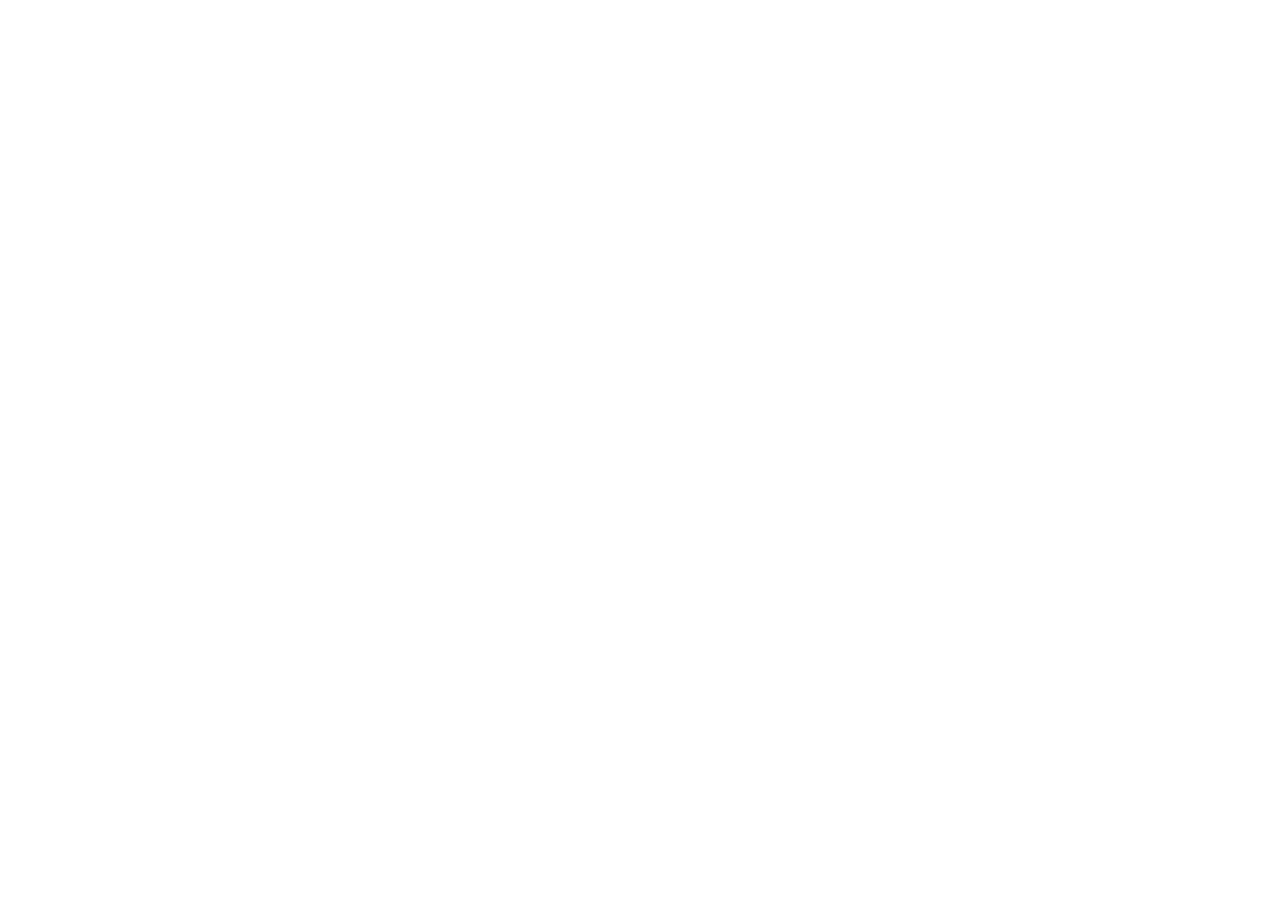
==== html/index.html @ 481c8763 "feat: Se crean archivos adicionales de html y css para a estuctura base" ====
<!DOCTYPE html>
<html lang="en">
<head>
    <meta charset="UTF-8">
    <link rel="stylesheet" href="./styles/styles.css">
    <script src="./js/main.js" type="module"></script>
    <meta name="viewport" content="width=device-width, initial-scale=1.0">
    <title>Taller Api Flims And Series</title>
</head>
<body>
    
</body>
</html>
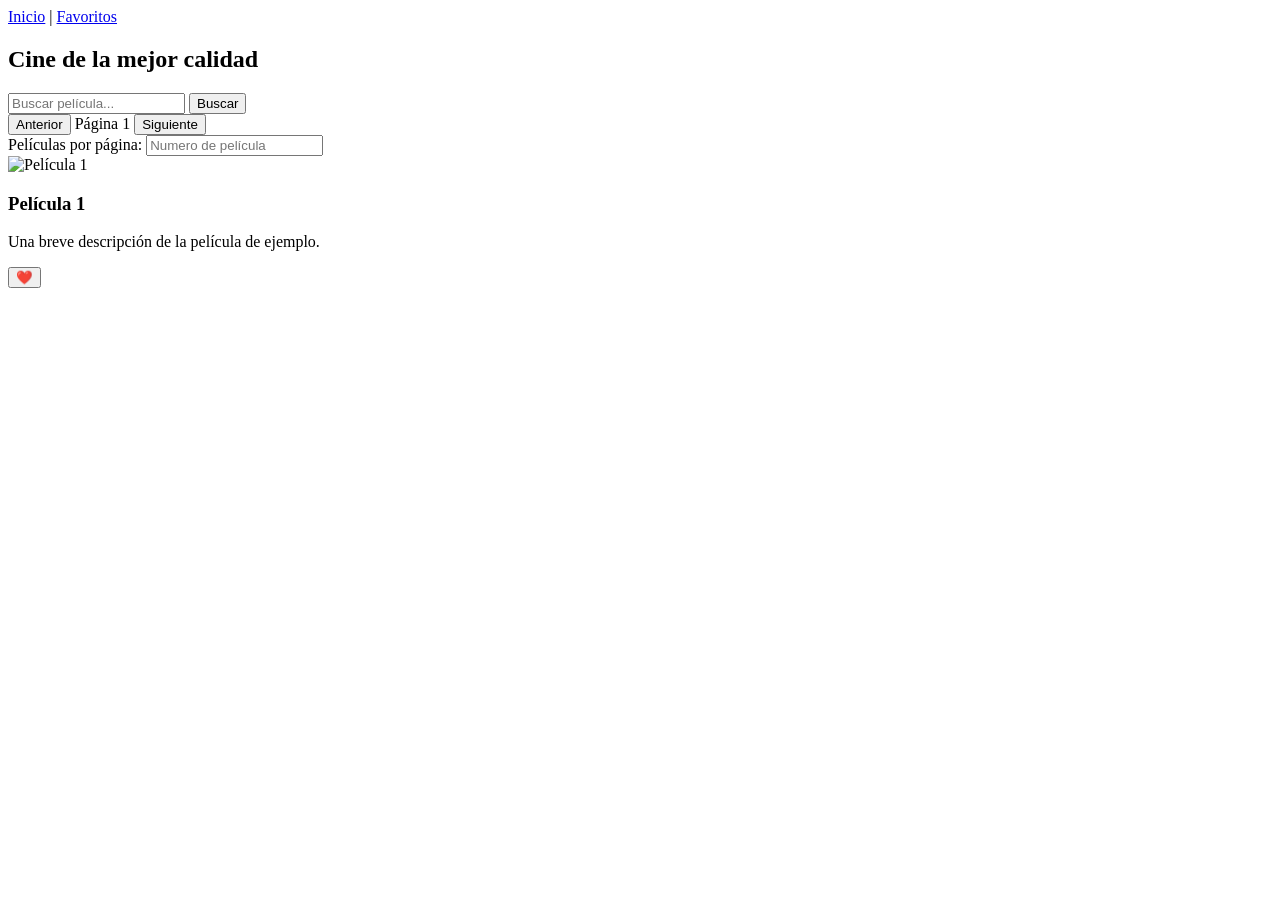
==== commit e03e844a: "feat: create structure for movie list and navigation" ====
--- a/html/index.html
+++ b/html/index.html
@@ -5,9 +5,48 @@
     <link rel="stylesheet" href="./styles/styles.css">
     <script src="./js/main.js" type="module"></script>
     <meta name="viewport" content="width=device-width, initial-scale=1.0">
-    <title>Taller Api Flims And Series</title>
+    <title>Inicio</title>
 </head>
 <body>
-    
+    <header>
+        <nav>
+            <a href="index.html">Inicio</a> |
+            <a href="indexFavoritos.html">Favoritos</a>
+            <h1>Cine de la mejor calidad</h1>
+        </nav>
+    </header>
+    <section>
+        <div>
+            <input type="text" placeholder="Buscar película...">
+            <button>Buscar</button>
+            <div>
+        <div>
+            <button>Anterior</button>
+            
+            <span>Página 1</span>
+            
+            <button>Siguiente</button>
+        </div>
+
+        <div>
+            <label for="items">Películas por página:</label>
+            <input type="text" placeholder="Numero de película">
+        </div>
+        </div>
+        </div>
+    </section>
+    <main>
+
+        <div>
+            <img src="https://via.placeholder.com/150" alt="Película 1">
+            <h3>Película 1</h3>
+            <p>Una breve descripción de la película de ejemplo.</p>
+            <button>❤️</button>
+        </div>
+    </main>
+
+    <footer>
+        
+    </footer>
 </body>
 </html>
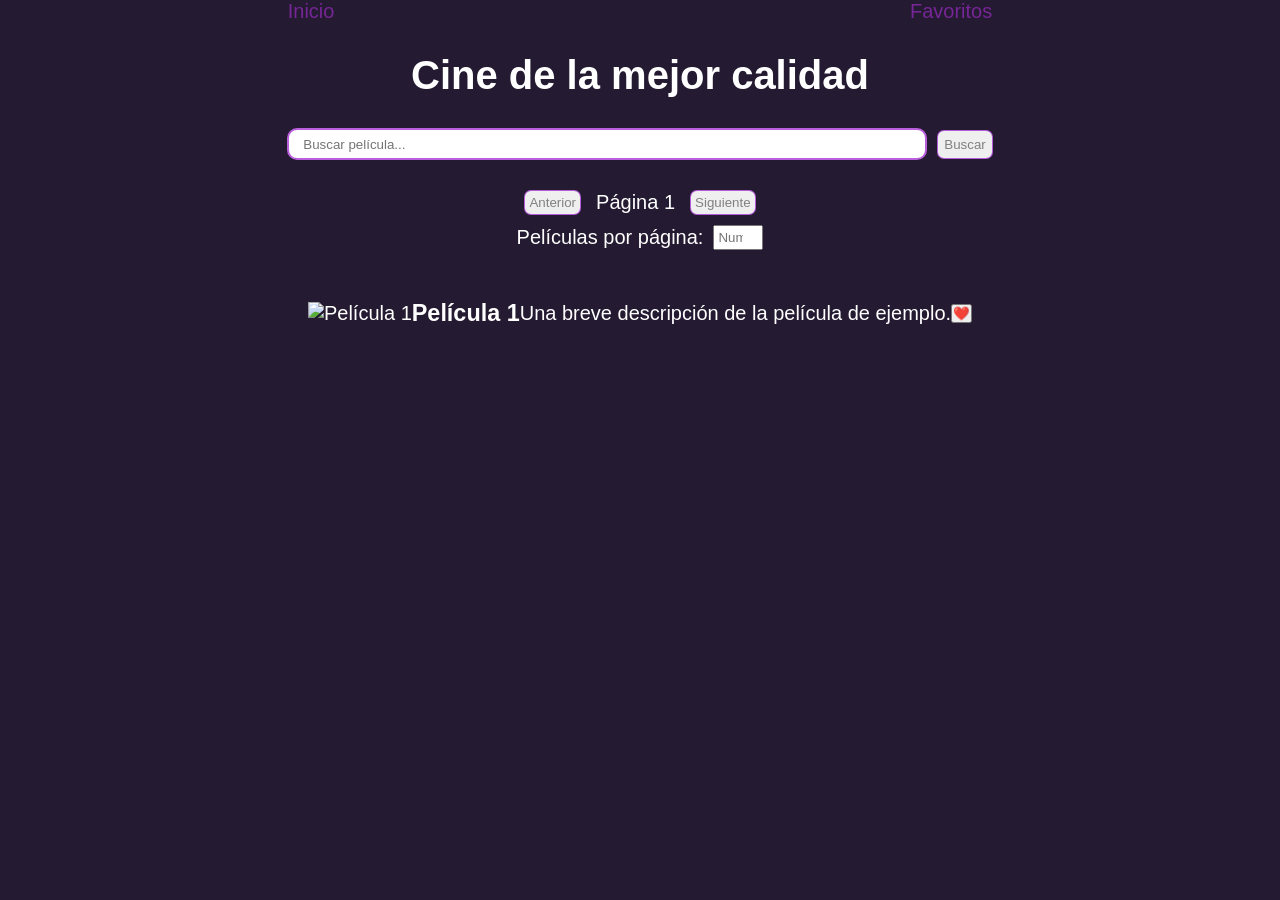
==== commit 0d9c0b5c: "Feat: Se aplican estilos al index html y se corrigen algunas cosas" ====
--- a/html/index.html
+++ b/html/index.html
@@ -1,43 +1,47 @@
 <!DOCTYPE html>
 <html lang="en">
+
 <head>
     <meta charset="UTF-8">
-    <link rel="stylesheet" href="./styles/styles.css">
+    <link rel="stylesheet" href="../styles/styles.css">
     <script src="./js/main.js" type="module"></script>
     <meta name="viewport" content="width=device-width, initial-scale=1.0">
     <title>Inicio</title>
+    <link rel="shortcut icon" href="favicon.ico" type="image/x-icon">
 </head>
+
 <body>
     <header>
-        <nav>
-            <a href="index.html">Inicio</a> |
+        <nav id="navegation" class="nav">
+            <a href="index.html">Inicio</a> 
             <a href="indexFavoritos.html">Favoritos</a>
-            <h1>Cine de la mejor calidad</h1>
         </nav>
+        <h1>Cine de la mejor calidad</h1>
+
     </header>
-    <section>
-        <div>
-            <input type="text" placeholder="Buscar película...">
-            <button>Buscar</button>
-            <div>
-        <div>
-            <button>Anterior</button>
-            
-            <span>Página 1</span>
-            
-            <button>Siguiente</button>
-        </div>
+    <section id="main" class="principal">
+        <div class="submain">
+            <section id="search" class="sea">
+                <input type="text" placeholder="Buscar película..." class="busqueda">
+                <button class="boton1">Buscar</button>
+            </section>
+            <div class="medium">
+                <button class="boton2">Anterior</button>
 
-        <div>
-            <label for="items">Películas por página:</label>
-            <input type="text" placeholder="Numero de película">
-        </div>
-        </div>
+                <span>Página 1</span>
+
+                <button class="boton2">Siguiente</button>
+            </div>
+
+            <div class="final">
+                <label for="items" class="page">Películas por página:</label>
+                <input type="number" placeholder="Numero de Elementos" class="numpage">
+            </div>
         </div>
     </section>
     <main>
 
-        <div>
+        <div class="target">
             <img src="https://via.placeholder.com/150" alt="Película 1">
             <h3>Película 1</h3>
             <p>Una breve descripción de la película de ejemplo.</p>
@@ -46,7 +50,8 @@
     </main>
 
     <footer>
-        
+
     </footer>
 </body>
+
 </html>
--- a/styles/styles.css
+++ b/styles/styles.css
@@ -0,0 +1,125 @@
+*{
+    margin: 0;
+    padding: 0;
+    box-sizing: border-box;
+
+}
+html{
+    font-size:20px ;
+    font-family: 'Segoe UI', Tahoma, Geneva, Verdana, sans-serif;
+    background-color: #241a31;
+    color: white;
+}
+
+
+header{
+    width: 100%;
+    height: 100%;
+}
+
+.nav{
+    
+    display: flex;
+    justify-content: space-around;
+    align-items: flex-start;
+}
+
+h1{
+    margin: 1.5rem;
+    display: flex;
+    justify-content: center;
+    align-items: center;
+
+}
+
+a{
+    text-decoration: none;
+    color: #762696;
+}
+.principal{
+    display: flex;
+    justify-content: center;
+    width: 100%;
+}
+
+.sea{
+    display: flex;
+    width: 100%;
+    justify-content: center;
+    align-items: center;
+}
+
+.submain{
+    width: 100%;
+ }
+
+.medium{
+    margin-top: 1.5rem;
+    display: flex;
+    justify-content: center;
+    align-items: center;
+
+}
+
+
+.target{
+    margin: 2rem;
+    display: flex;
+    justify-content: center;
+    align-items: center;
+}
+
+
+
+.busqueda{
+    width: 50%;
+    height: 30px;
+    border: 2px solid #a733d4c9;
+    border-radius: 10px;
+    margin-right: 10px;
+    padding: 14px;
+}
+
+.boton1{
+    padding: 6px;
+    border: 1px solid #a733d4c9;
+    border-radius: 7px;
+    color: gray;
+    cursor: pointer;
+    
+}
+
+
+.boton2{
+    padding: 4px;
+    border: 1px solid #a733d4c9;
+    border-radius: 7px;
+    color: gray;
+    cursor: pointer;
+}
+
+span{
+    margin-left: 15px;
+    margin-right: 15px;
+}
+
+
+
+
+.final{
+    margin: 0.5rem;
+    display: flex;
+    justify-content: center;
+    align-items: center;
+}
+
+
+
+.page{
+    margin-right: 10px;
+}
+
+.numpage{
+    padding: 3px;
+    width: 2.5rem;
+}
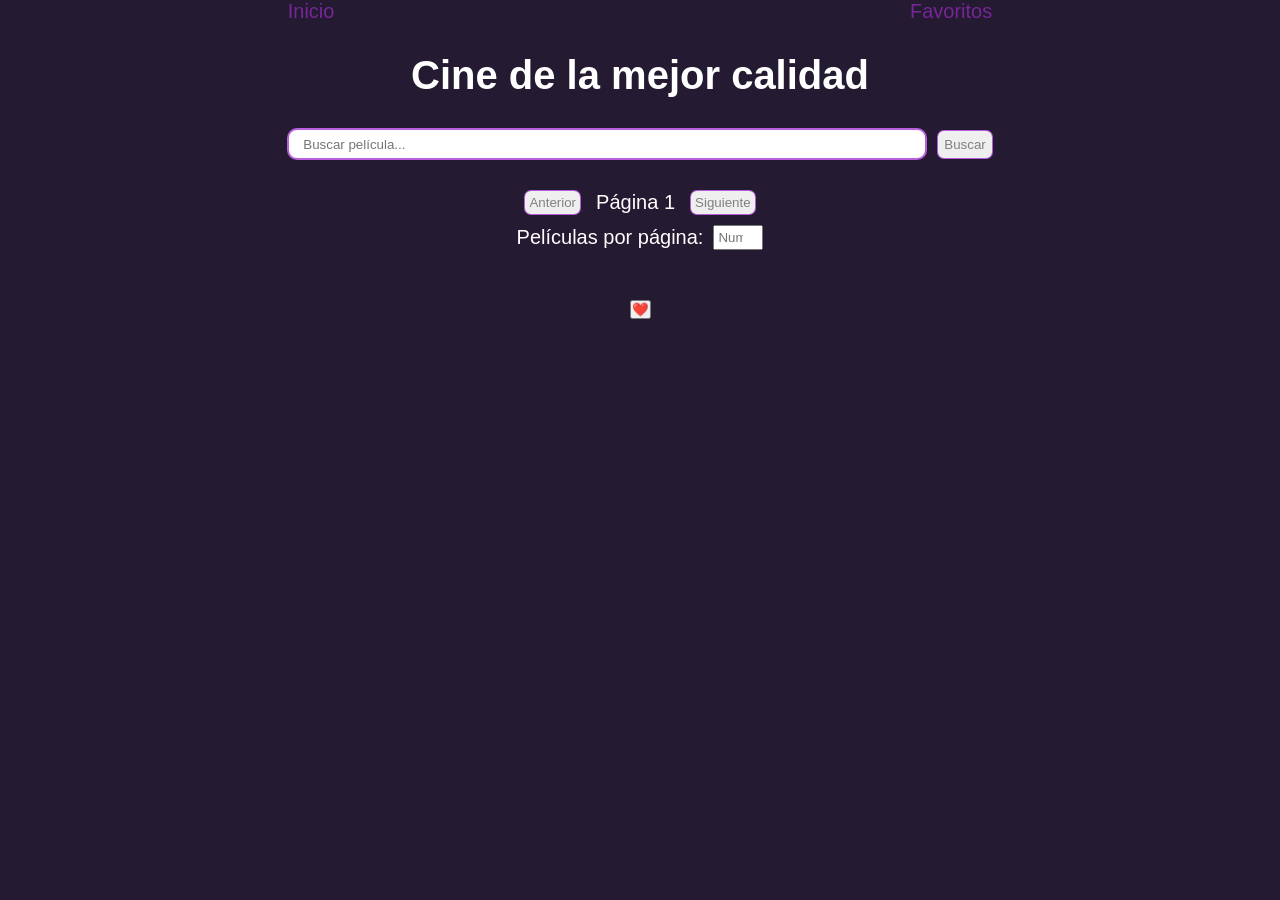
==== commit 4161473c: "feat: Se crea el codigo base para las targetas con su css" ====
--- a/html/index.html
+++ b/html/index.html
@@ -4,7 +4,7 @@
 <head>
     <meta charset="UTF-8">
     <link rel="stylesheet" href="../styles/styles.css">
-    <script src="./js/main.js" type="module"></script>
+    <script src="../js/main/main.js" type="module"></script>
     <meta name="viewport" content="width=device-width, initial-scale=1.0">
     <title>Inicio</title>
     <link rel="shortcut icon" href="favicon.ico" type="image/x-icon">
@@ -22,29 +22,29 @@
     <section id="main" class="principal">
         <div class="submain">
             <section id="search" class="sea">
-                <input type="text" placeholder="Buscar película..." class="busqueda">
-                <button class="boton1">Buscar</button>
+                <input id="inputBuscar" type="text" placeholder="Buscar película..." class="busqueda">
+                <button id="botonBuscar" class="boton1">Buscar</button>
             </section>
             <div class="medium">
-                <button class="boton2">Anterior</button>
+                <button id="botonAnterior" class="boton2">Anterior</button>
 
-                <span>Página 1</span>
+                <span id="spanPagina">Página 1</span>
 
-                <button class="boton2">Siguiente</button>
+                <button id="botonSiguiente" class="boton2">Siguiente</button>
             </div>
 
             <div class="final">
-                <label for="items" class="page">Películas por página:</label>
-                <input type="number" placeholder="Numero de Elementos" class="numpage">
+                <label for="inputLimite" class="page">Películas por página:</label>
+                <input id="inputLimite" type="number" placeholder="Numero de Elementos" class="numpage">
             </div>
         </div>
     </section>
-    <main>
+    <main id="contenedorShows">
 
         <div class="target">
-            <img src="https://via.placeholder.com/150" alt="Película 1">
+            <!-- <img src="https://via.placeholder.com/150" alt="Película 1">
             <h3>Película 1</h3>
-            <p>Una breve descripción de la película de ejemplo.</p>
+            <p>Una breve descripción de la película de ejemplo.</p> -->
             <button>❤️</button>
         </div>
     </main>
--- a/styles/styles.css
+++ b/styles/styles.css
@@ -122,4 +122,23 @@
 .numpage{
     padding: 3px;
     width: 2.5rem;
+}
+
+/* esto por el momento de prueba  */
+.cards{
+display:grid;
+grid-template-columns:repeat(auto-fit,minmax(200px,1fr));
+gap:20px;
+padding:20px;
+}
+
+.card{
+background:#13011d54;
+padding:10px;
+border-radius:10px;
+}
+
+.card img{
+width:100%;
+border-radius:10px;
 }
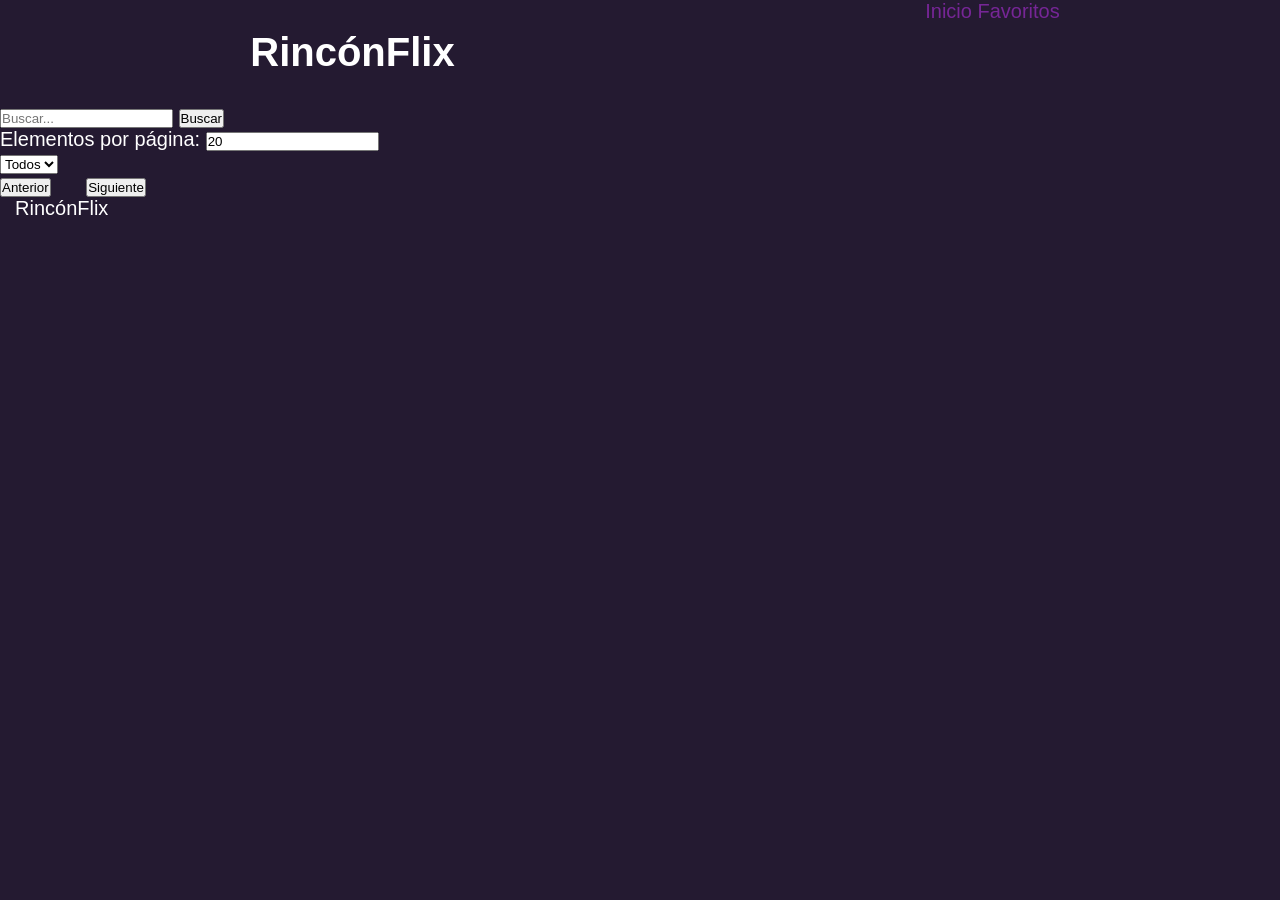
==== commit 4c7b1bde: "fix: Se corrige el index para que este mas acorde a lo que se requiere" ====
--- a/html/index.html
+++ b/html/index.html
@@ -11,47 +11,42 @@
 </head>
 
 <body>
-    <header>
-        <nav id="navegation" class="nav">
-            <a href="index.html">Inicio</a> 
-            <a href="indexFavoritos.html">Favoritos</a>
-        </nav>
-        <h1>Cine de la mejor calidad</h1>
+    <header class="nav">
+        <h1>RincónFlix</h1>
+        <div>
+            <a href="index.html">Inicio</a>
+            <a href="favoritos.html">Favoritos</a>
+        </div>
+    </header>
 
-    </header>
-    <section id="main" class="principal">
-        <div class="submain">
-            <section id="search" class="sea">
-                <input id="inputBuscar" type="text" placeholder="Buscar película..." class="busqueda">
-                <button id="botonBuscar" class="boton1">Buscar</button>
-            </section>
-            <div class="medium">
-                <button id="botonAnterior" class="boton2">Anterior</button>
+    <section>
+        <input id="inputBuscar" placeholder="Buscar...">
+        <button id="botonBuscar">Buscar</button>
+    </section>
 
-                <span id="spanPagina">Página 1</span>
+    <div class="limite-container">
+        <label>Elementos por página:</label>
+        <input id="inputLimite" type="number" min="1" value="20">
+        <span id="mensajeError" class="error hidden"></span>
+    </div>
 
-                <button id="botonSiguiente" class="boton2">Siguiente</button>
-            </div>
+    <select id="filtroGenero">
+        <option value="all">Todos</option>
+    </select>
 
-            <div class="final">
-                <label for="inputLimite" class="page">Películas por página:</label>
-                <input id="inputLimite" type="number" placeholder="Numero de Elementos" class="numpage">
-            </div>
-        </div>
-    </section>
-    <main id="contenedorShows">
+    <div id="historial"></div>
 
-        <div class="target">
-            <!-- <img src="https://via.placeholder.com/150" alt="Película 1">
-            <h3>Película 1</h3>
-            <p>Una breve descripción de la película de ejemplo.</p> -->
-            <button>❤️</button>
-        </div>
-    </main>
+    <main id="contenedorShows"></main>
 
-    <footer>
+    <div class="paginacion">
+        <button id="prev">Anterior</button>
+        <span id="pagina"></span>
+        <button id="next">Siguiente</button>
+    </div>
 
-    </footer>
+    <div id="loader" class="loader hidden">
+        <span class="logo-loader">RincónFlix</span>
+    </div>
 </body>
 
 </html>
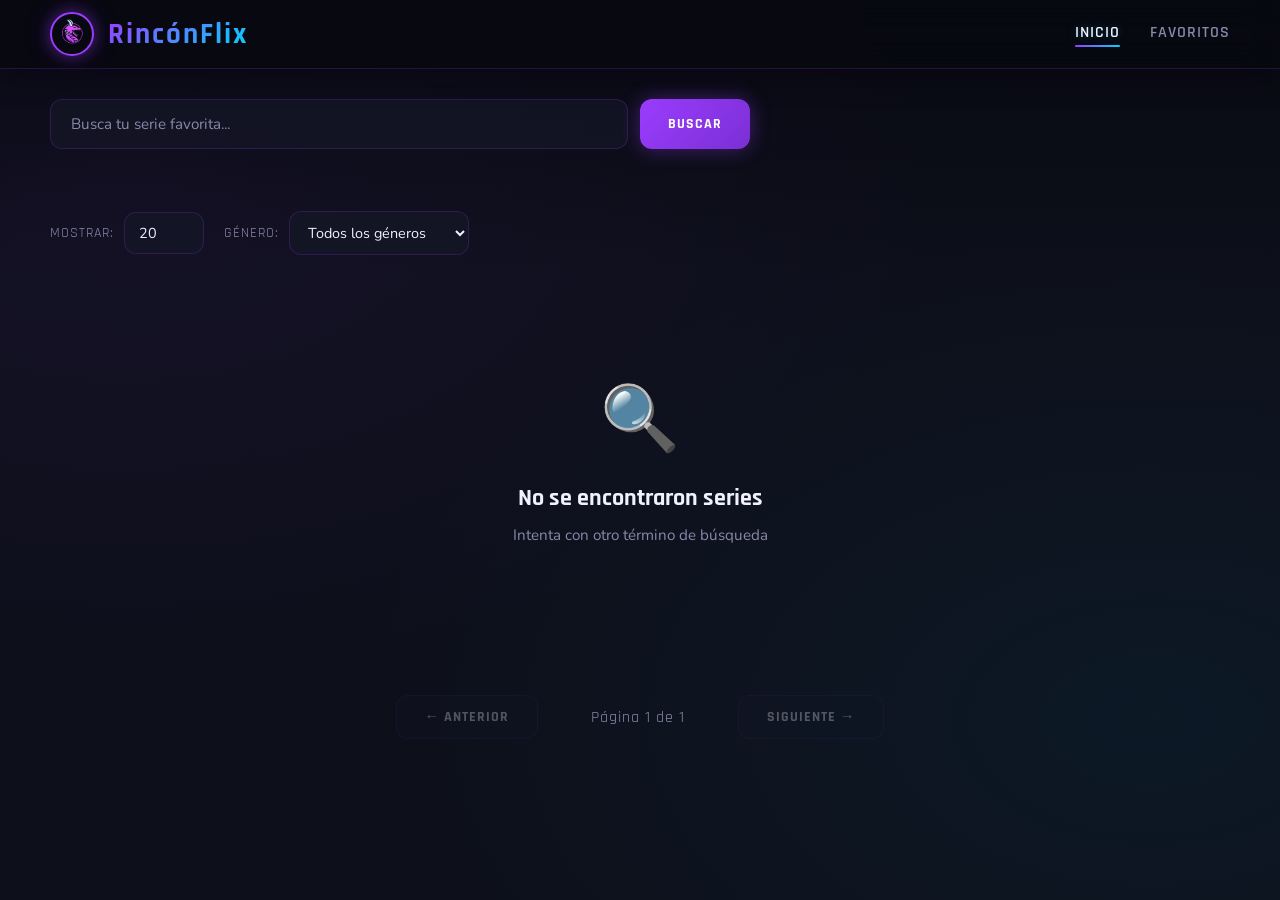
==== commit 48b69a89: "fix: Se corrige el proyecto y queda duncionando estamos ala espera de revisión" ====
--- a/html/index.html
+++ b/html/index.html
@@ -1,52 +1,50 @@
 <!DOCTYPE html>
-<html lang="en">
-
+<html lang="es">
 <head>
     <meta charset="UTF-8">
-    <link rel="stylesheet" href="../styles/styles.css">
+    <meta name="viewport" content="width=device-width, initial-scale=1.0">
+    <title>RincónFlix - Inicio</title>
+    <link rel="stylesheet" href="/styles/styles.css">
     <script src="../js/main/main.js" type="module"></script>
-    <meta name="viewport" content="width=device-width, initial-scale=1.0">
-    <title>Inicio</title>
-    <link rel="shortcut icon" href="favicon.ico" type="image/x-icon">
 </head>
-
 <body>
     <header class="nav">
-        <h1>RincónFlix</h1>
-        <div>
-            <a href="index.html">Inicio</a>
-            <a href="favoritos.html">Favoritos</a>
-        </div>
+        <a href="index.html" class="logo-container">
+            <img src="/imagenes/Icono.png" alt="Logo" class="main-logo">
+            <h1 class="logo-text">RincónFlix</h1>
+        </a>
+        <nav class="menu">
+            <a href="index.html" class="active">Inicio</a>
+            <a href="indexFavoritos.html">Favoritos</a>
+        </nav>
     </header>
 
-    <section>
-        <input id="inputBuscar" placeholder="Buscar...">
-        <button id="botonBuscar">Buscar</button>
+    <section class="controls-section">
+        <div class="search-box">
+            <input id="inputBuscar" type="text" placeholder="Busca tu serie favorita...">
+            <button id="botonBuscar">Buscar</button>
+        </div>
+        <div id="historial" class="historial"></div>
+        <div class="filters-bar">
+            <div class="filter-group">
+                <label for="inputLimite">Mostrar:</label>
+                <input id="inputLimite" type="number" min="1" max="50" value="20">
+            </div>
+            <div class="filter-group">
+                <label for="filtroGenero">Género:</label>
+                <select id="filtroGenero">
+                    <option value="all">Todos los géneros</option>
+                </select>
+            </div>
+        </div>
     </section>
 
-    <div class="limite-container">
-        <label>Elementos por página:</label>
-        <input id="inputLimite" type="number" min="1" value="20">
-        <span id="mensajeError" class="error hidden"></span>
-    </div>
+    <main id="contenedorShows" class="grid-container"></main>
 
-    <select id="filtroGenero">
-        <option value="all">Todos</option>
-    </select>
-
-    <div id="historial"></div>
-
-    <main id="contenedorShows"></main>
-
-    <div class="paginacion">
-        <button id="prev">Anterior</button>
-        <span id="pagina"></span>
-        <button id="next">Siguiente</button>
-    </div>
-
-    <div id="loader" class="loader hidden">
-        <span class="logo-loader">RincónFlix</span>
-    </div>
+    <footer class="pagination">
+        <button id="prev" class="page-btn">← Anterior</button>
+        <span id="pagina">Página 1</span>
+        <button id="next" class="page-btn">Siguiente →</button>
+    </footer>
 </body>
-
-</html>+</html>
--- a/styles/styles.css
+++ b/styles/styles.css
@@ -1,144 +1,738 @@
-*{
-    margin: 0;
+@import url('https://fonts.googleapis.com/css2?family=Rajdhani:wght@400;600;700&family=Nunito:wght@300;400;600&display=swap');
+
+:root {
+    --bg-body: #0d0f1a;
+    --bg-nav: #070810;
+    --bg-card: #141626;
+    --bg-section: #0f1120;
+    --accent: #9b3dff;
+    --accent-hover: #b85fff;
+    --accent-glow: rgba(155, 61, 255, 0.4);
+    --cyan: #00d4ff;
+    --cyan-glow: rgba(0, 212, 255, 0.3);
+    --text: #f0f0ff;
+    --text-muted: #8888aa;
+    --border: rgba(155, 61, 255, 0.2);
+    --radius: 12px;
+}
+
+* { margin: 0; padding: 0; box-sizing: border-box; }
+
+html { scroll-behavior: smooth; }
+
+body {
+    background-color: var(--bg-body);
+    background-image:
+        radial-gradient(ellipse at 10% 20%, rgba(155, 61, 255, 0.06) 0%, transparent 50%),
+        radial-gradient(ellipse at 90% 80%, rgba(0, 212, 255, 0.05) 0%, transparent 50%);
+    color: var(--text);
+    font-family: 'Nunito', sans-serif;
+    min-height: 100vh;
+}
+
+
+.nav {
+    background: rgba(7, 8, 16, 0.92);
+    backdrop-filter: blur(16px);
+    -webkit-backdrop-filter: blur(16px);
+    padding: 12px 50px;
+    display: flex;
+    justify-content: space-between;
+    align-items: center;
+    position: sticky;
+    top: 0;
+    z-index: 100;
+    border-bottom: 1px solid var(--border);
+    box-shadow: 0 4px 30px rgba(0,0,0,0.5), 0 0 40px rgba(155,61,255,0.05);
+}
+
+.logo-container {
+    display: flex;
+    align-items: center;
+    gap: 14px;
+    text-decoration: none;
+}
+
+.main-logo {
+    width: 44px;
+    height: 44px;
+    border-radius: 50%;
+    object-fit: cover;
+    border: 2px solid var(--accent);
+    box-shadow: 0 0 15px var(--accent-glow), 0 0 30px rgba(155,61,255,0.2);
+    transition: box-shadow 0.3s;
+}
+
+.main-logo:hover {
+    box-shadow: 0 0 25px var(--accent-glow), 0 0 50px rgba(155,61,255,0.3);
+}
+
+.logo-text {
+    font-family: 'Rajdhani', sans-serif;
+    font-size: 1.8rem;
+    font-weight: 700;
+    letter-spacing: 2px;
+    background: linear-gradient(135deg, var(--accent), var(--cyan));
+    -webkit-background-clip: text;
+    -webkit-text-fill-color: transparent;
+    background-clip: text;
+}
+
+.menu {
+    display: flex;
+    align-items: center;
+    gap: 30px;
+}
+
+.menu a {
+    color: var(--text-muted);
+    text-decoration: none;
+    font-family: 'Rajdhani', sans-serif;
+    font-size: 1rem;
+    font-weight: 600;
+    letter-spacing: 1px;
+    text-transform: uppercase;
+    transition: color 0.3s, text-shadow 0.3s;
+    position: relative;
+    padding-bottom: 4px;
+}
+
+.menu a::after {
+    content: "";
+    position: absolute;
+    bottom: 0;
+    left: 0;
+    width: 0;
+    height: 2px;
+    background: linear-gradient(90deg, var(--accent), var(--cyan));
+    transition: width 0.3s;
+    border-radius: 2px;
+}
+
+.menu a:hover, .menu a.active {
+    color: var(--text);
+    text-shadow: 0 0 10px var(--cyan-glow);
+}
+
+.menu a:hover::after, .menu a.active::after {
+    width: 100%;
+}
+
+.back-btn {
+    color: var(--accent);
+    text-decoration: none;
+    font-family: 'Rajdhani', sans-serif;
+    font-weight: 600;
+    font-size: 1rem;
+    letter-spacing: 1px;
+    transition: color 0.3s, text-shadow 0.3s;
+}
+
+.back-btn:hover {
+    color: var(--cyan);
+    text-shadow: 0 0 10px var(--cyan-glow);
+}
+
+
+.controls-section {
+    padding: 30px 50px 20px;
+    background: linear-gradient(to bottom, rgba(7,8,16,0.6), transparent);
+}
+
+.search-box {
+    display: flex;
+    gap: 12px;
+    margin-bottom: 16px;
+    max-width: 700px;
+}
+
+.search-box input {
+    flex: 1;
+    background: rgba(20, 22, 38, 0.8);
+    border: 1px solid var(--border);
+    color: var(--text);
+    padding: 14px 20px;
+    border-radius: var(--radius);
+    font-family: 'Nunito', sans-serif;
+    font-size: 0.95rem;
+    outline: none;
+    transition: border-color 0.3s, box-shadow 0.3s;
+}
+
+.search-box input:focus {
+    border-color: var(--accent);
+    box-shadow: 0 0 20px var(--accent-glow);
+}
+
+.search-box input::placeholder { color: var(--text-muted); }
+
+button, .btn-detail, .btn-go-home {
+    cursor: pointer;
+    font-family: 'Rajdhani', sans-serif;
+    font-weight: 700;
+    letter-spacing: 1px;
+    text-transform: uppercase;
+    transition: all 0.3s;
+}
+
+#botonBuscar {
+    background: linear-gradient(135deg, var(--accent), #7b2fd4);
+    color: white;
+    border: none;
+    padding: 14px 28px;
+    border-radius: var(--radius);
+    font-size: 0.9rem;
+    box-shadow: 0 0 20px var(--accent-glow);
+    white-space: nowrap;
+}
+
+#botonBuscar:hover {
+    background: linear-gradient(135deg, var(--accent-hover), var(--accent));
+    box-shadow: 0 0 35px var(--accent-glow);
+    transform: translateY(-1px);
+}
+
+
+#historial {
+    display: flex;
+    flex-wrap: wrap;
+    align-items: center;
+    gap: 8px;
+    margin-bottom: 16px;
+    min-height: 30px;
+}
+
+.hist-label {
+    color: var(--text-muted);
+    font-size: 0.8rem;
+    font-family: 'Rajdhani', sans-serif;
+    letter-spacing: 1px;
+    text-transform: uppercase;
+}
+
+.hist-item {
+    background: rgba(155, 61, 255, 0.12);
+    border: 1px solid var(--border);
+    color: var(--text-muted);
+    padding: 5px 14px;
+    border-radius: 20px;
+    font-size: 0.82rem;
+    cursor: pointer;
+    transition: all 0.25s;
+}
+
+.hist-item:hover {
+    background: var(--accent);
+    color: white;
+    border-color: var(--accent);
+    box-shadow: 0 0 15px var(--accent-glow);
+}
+
+
+.filters-bar {
+    display: flex;
+    flex-wrap: wrap;
+    gap: 20px;
+    align-items: center;
+}
+
+.filter-group {
+    display: flex;
+    align-items: center;
+    gap: 10px;
+}
+
+.filter-group label {
+    color: var(--text-muted);
+    font-family: 'Rajdhani', sans-serif;
+    font-size: 0.9rem;
+    letter-spacing: 1px;
+    text-transform: uppercase;
+}
+
+input[type="number"], select {
+    background: rgba(20, 22, 38, 0.8);
+    border: 1px solid var(--border);
+    color: var(--text);
+    padding: 10px 14px;
+    border-radius: var(--radius);
+    font-family: 'Nunito', sans-serif;
+    font-size: 0.9rem;
+    outline: none;
+    transition: border-color 0.3s, box-shadow 0.3s;
+    cursor: pointer;
+}
+
+input[type="number"] { width: 80px; }
+select { min-width: 180px; }
+
+input[type="number"]:focus, select:focus {
+    border-color: var(--accent);
+    box-shadow: 0 0 15px var(--accent-glow);
+}
+
+select option { background: #141626; }
+
+
+.grid-container {
+    display: grid;
+    grid-template-columns: repeat(auto-fill, minmax(200px, 1fr));
+    gap: 24px;
+    padding: 20px 50px 40px;
+}
+
+
+.card {
+    background: var(--bg-card);
+    border-radius: var(--radius);
+    overflow: hidden;
+    position: relative;
+    border: 1px solid var(--border);
+    animation: fadeInUp 0.4s ease both;
+    transition: transform 0.35s cubic-bezier(0.175, 0.885, 0.32, 1.275),
+                box-shadow 0.35s ease,
+                border-color 0.35s ease;
+}
+
+@keyframes fadeInUp {
+    from { opacity: 0; transform: translateY(20px); }
+    to { opacity: 1; transform: translateY(0); }
+}
+
+.card:hover {
+    transform: translateY(-8px) scale(1.02);
+    box-shadow: 0 20px 50px rgba(0,0,0,0.5), 0 0 30px var(--accent-glow);
+    border-color: var(--accent);
+}
+
+.card img {
+    width: 100%;
+    height: 300px;
+    object-fit: cover;
+    display: block;
+    transition: transform 0.4s ease;
+}
+
+.card:hover img { transform: scale(1.05); }
+
+.card-overlay {
+    position: absolute;
+    bottom: 0;
+    width: 100%;
+    padding: 60px 16px 16px;
+    background: linear-gradient(transparent, rgba(5, 5, 15, 0.97));
+    text-align: center;
+    transform: translateY(0);
+    transition: background 0.3s;
+}
+
+.card-title {
+    font-family: 'Rajdhani', sans-serif;
+    font-size: 1rem;
+    font-weight: 700;
+    color: var(--text);
+    margin-bottom: 4px;
+    line-height: 1.2;
+    letter-spacing: 0.5px;
+}
+
+.card-genres {
+    font-size: 0.72rem;
+    color: var(--cyan);
+    margin-bottom: 4px;
+    letter-spacing: 0.5px;
+}
+
+.card-rating {
+    font-size: 0.8rem;
+    color: #ffd700;
+    margin-bottom: 10px;
+    font-weight: 600;
+}
+
+.card-actions { display: flex; justify-content: center; gap: 8px; }
+
+.btn-detail {
+    background: linear-gradient(135deg, var(--accent), #7b2fd4);
+    color: white;
+    text-decoration: none;
+    padding: 7px 16px;
+    border-radius: 8px;
+    font-size: 0.75rem;
+    font-family: 'Rajdhani', sans-serif;
+    font-weight: 700;
+    letter-spacing: 1px;
+    text-transform: uppercase;
+    box-shadow: 0 0 15px var(--accent-glow);
+    transition: all 0.3s;
+    display: inline-block;
+}
+
+.btn-detail:hover {
+    background: linear-gradient(135deg, var(--accent-hover), var(--accent));
+    box-shadow: 0 0 25px var(--accent-glow);
+    transform: translateY(-1px);
+}
+
+.fav-btn {
+    position: absolute;
+    top: 10px;
+    right: 10px;
+    background: rgba(0, 0, 0, 0.65);
+    backdrop-filter: blur(4px);
+    border: 1px solid rgba(255,255,255,0.1);
+    border-radius: 50%;
+    width: 36px;
+    height: 36px;
+    font-size: 1rem;
+    display: flex;
+    align-items: center;
+    justify-content: center;
+    cursor: pointer;
+    transition: all 0.3s;
+    z-index: 5;
     padding: 0;
-    box-sizing: border-box;
-
-}
-html{
-    font-size:20px ;
-    font-family: 'Segoe UI', Tahoma, Geneva, Verdana, sans-serif;
-    background-color: #241a31;
+}
+
+.fav-btn:hover, .fav-btn.active {
+    background: rgba(155, 61, 255, 0.3);
+    border-color: var(--accent);
+    box-shadow: 0 0 15px var(--accent-glow);
+    transform: scale(1.15);
+}
+
+
+.pagination {
+    display: flex;
+    justify-content: center;
+    align-items: center;
+    gap: 20px;
+    padding: 30px 50px 50px;
+}
+
+.page-btn {
+    background: rgba(20, 22, 38, 0.8);
+    color: var(--text);
+    border: 1px solid var(--border);
+    padding: 12px 28px;
+    border-radius: var(--radius);
+    font-family: 'Rajdhani', sans-serif;
+    font-size: 0.9rem;
+    transition: all 0.3s;
+}
+
+.page-btn:hover:not(:disabled) {
+    background: var(--accent);
+    border-color: var(--accent);
+    box-shadow: 0 0 20px var(--accent-glow);
+}
+
+.page-btn:disabled {
+    opacity: 0.3;
+    cursor: not-allowed;
+}
+
+#pagina {
+    font-family: 'Rajdhani', sans-serif;
+    font-size: 1rem;
+    color: var(--text-muted);
+    letter-spacing: 1px;
+    min-width: 160px;
+    text-align: center;
+}
+
+
+.detail-view {
+    max-width: 1100px;
+    margin: 0 auto;
+    padding: 0 30px 60px;
+}
+
+.detail-hero {
+    width: 100%;
+    height: 350px;
+    background-size: cover;
+    background-position: center 20%;
+    position: relative;
+    filter: blur(0);
+    mask-image: linear-gradient(to bottom, rgba(0,0,0,0.8) 0%, transparent 100%);
+    -webkit-mask-image: linear-gradient(to bottom, rgba(0,0,0,0.8) 0%, transparent 100%);
+    border-radius: 0 0 var(--radius) var(--radius);
+    overflow: hidden;
+}
+
+.detail-hero-overlay {
+    position: absolute;
+    inset: 0;
+    background: linear-gradient(to bottom, transparent 30%, var(--bg-body) 100%);
+}
+
+.detail-content {
+    display: grid;
+    grid-template-columns: 280px 1fr;
+    gap: 40px;
+    margin-top: -120px;
+    position: relative;
+    z-index: 2;
+    padding: 0 20px;
+}
+
+.detail-poster img {
+    width: 100%;
+    border-radius: var(--radius);
+    box-shadow: 0 20px 60px rgba(0,0,0,0.7), 0 0 30px var(--accent-glow);
+    border: 2px solid var(--border);
+}
+
+.detail-info { padding-top: 20px; }
+
+.detail-title {
+    font-family: 'Rajdhani', sans-serif;
+    font-size: 2.5rem;
+    font-weight: 700;
+    line-height: 1.1;
+    margin-bottom: 16px;
+    background: linear-gradient(135deg, var(--text), var(--accent));
+    -webkit-background-clip: text;
+    -webkit-text-fill-color: transparent;
+    background-clip: text;
+}
+
+.detail-meta {
+    display: flex;
+    flex-wrap: wrap;
+    gap: 10px;
+    margin-bottom: 16px;
+}
+
+.meta-badge {
+    background: rgba(155, 61, 255, 0.12);
+    border: 1px solid var(--border);
+    color: var(--text-muted);
+    padding: 5px 14px;
+    border-radius: 20px;
+    font-size: 0.82rem;
+    font-family: 'Rajdhani', sans-serif;
+    letter-spacing: 0.5px;
+}
+
+.meta-badge.status-ended { border-color: rgba(255, 80, 80, 0.4); color: #ff6060; }
+.meta-badge.status-running { border-color: rgba(0, 255, 120, 0.4); color: #00ff88; }
+
+.detail-genres {
+    display: flex;
+    flex-wrap: wrap;
+    gap: 8px;
+    margin-bottom: 20px;
+}
+
+.genre-tag {
+    background: linear-gradient(135deg, rgba(155,61,255,0.2), rgba(0,212,255,0.1));
+    border: 1px solid rgba(0, 212, 255, 0.25);
+    color: var(--cyan);
+    padding: 4px 14px;
+    border-radius: 20px;
+    font-size: 0.8rem;
+    font-family: 'Rajdhani', sans-serif;
+    letter-spacing: 1px;
+    text-transform: uppercase;
+}
+
+.detail-summary {
+    color: var(--text-muted);
+    font-size: 0.95rem;
+    line-height: 1.8;
+    margin-bottom: 28px;
+    max-width: 600px;
+}
+
+.detail-buttons {
+    display: flex;
+    gap: 16px;
+    align-items: center;
+    flex-wrap: wrap;
+}
+
+.btn-fav {
+    background: rgba(20, 22, 38, 0.8);
+    color: var(--text);
+    border: 1px solid var(--border);
+    padding: 12px 24px;
+    border-radius: var(--radius);
+    font-family: 'Rajdhani', sans-serif;
+    font-size: 0.9rem;
+    letter-spacing: 1px;
+    text-transform: uppercase;
+    transition: all 0.3s;
+}
+
+.btn-fav:hover, .btn-fav.active {
+    background: linear-gradient(135deg, rgba(155,61,255,0.3), rgba(155,61,255,0.1));
+    border-color: var(--accent);
+    box-shadow: 0 0 20px var(--accent-glow);
+    color: var(--text);
+}
+
+.btn-back-link {
+    color: var(--text-muted);
+    text-decoration: none;
+    font-family: 'Rajdhani', sans-serif;
+    font-size: 0.9rem;
+    letter-spacing: 1px;
+    transition: color 0.3s;
+}
+
+.btn-back-link:hover { color: var(--cyan); }
+
+
+.empty-state {
+    grid-column: 1 / -1;
+    text-align: center;
+    padding: 80px 20px;
+    display: flex;
+    flex-direction: column;
+    align-items: center;
+    gap: 12px;
+}
+
+.empty-icon { font-size: 4rem; margin-bottom: 8px; }
+
+.empty-state h3 {
+    font-family: 'Rajdhani', sans-serif;
+    font-size: 1.5rem;
+    color: var(--text);
+}
+
+.empty-state p { color: var(--text-muted); font-size: 0.95rem; }
+
+.btn-go-home {
+    margin-top: 16px;
+    background: linear-gradient(135deg, var(--accent), #7b2fd4);
     color: white;
-}
-
-
-header{
-    width: 100%;
-    height: 100%;
-}
-
-.nav{
-    
-    display: flex;
-    justify-content: space-around;
-    align-items: flex-start;
-}
-
-h1{
-    margin: 1.5rem;
-    display: flex;
+    text-decoration: none;
+    padding: 12px 28px;
+    border-radius: var(--radius);
+    font-family: 'Rajdhani', sans-serif;
+    font-weight: 700;
+    letter-spacing: 1px;
+    text-transform: uppercase;
+    display: inline-block;
+    box-shadow: 0 0 20px var(--accent-glow);
+    transition: all 0.3s;
+}
+
+.btn-go-home:hover {
+    box-shadow: 0 0 35px var(--accent-glow);
+    transform: translateY(-2px);
+}
+
+.error-state {
+    text-align: center;
+    padding: 80px 20px;
+    display: flex;
+    flex-direction: column;
+    align-items: center;
+    gap: 16px;
+}
+
+.error-state h2 {
+    font-family: 'Rajdhani', sans-serif;
+    font-size: 1.8rem;
+    color: #ff6060;
+}
+
+
+.loading-spinner {
+    grid-column: 1 / -1;
+    display: flex;
+    flex-direction: column;
+    align-items: center;
     justify-content: center;
-    align-items: center;
-
-}
-
-a{
-    text-decoration: none;
-    color: #762696;
-}
-.principal{
-    display: flex;
-    justify-content: center;
-    width: 100%;
-}
-
-.sea{
-    display: flex;
-    width: 100%;
-    justify-content: center;
-    align-items: center;
-}
-
-.submain{
-    width: 100%;
- }
-
-.medium{
-    margin-top: 1.5rem;
-    display: flex;
-    justify-content: center;
-    align-items: center;
-
-}
-
-
-.target{
-    margin: 2rem;
-    display: flex;
-    justify-content: center;
-    align-items: center;
-}
-
-
-
-.busqueda{
-    width: 50%;
-    height: 30px;
-    border: 2px solid #a733d4c9;
-    border-radius: 10px;
-    margin-right: 10px;
-    padding: 14px;
-}
-
-.boton1{
-    padding: 6px;
-    border: 1px solid #a733d4c9;
-    border-radius: 7px;
-    color: gray;
-    cursor: pointer;
-    
-}
-
-
-.boton2{
-    padding: 4px;
-    border: 1px solid #a733d4c9;
-    border-radius: 7px;
-    color: gray;
-    cursor: pointer;
-}
-
-span{
-    margin-left: 15px;
-    margin-right: 15px;
-}
-
-
-
-
-.final{
-    margin: 0.5rem;
-    display: flex;
-    justify-content: center;
-    align-items: center;
-}
-
-
-
-.page{
-    margin-right: 10px;
-}
-
-.numpage{
-    padding: 3px;
-    width: 2.5rem;
-}
-
-/* esto por el momento de prueba  */
-.cards{
-display:grid;
-grid-template-columns:repeat(auto-fit,minmax(200px,1fr));
-gap:20px;
-padding:20px;
-}
-
-.card{
-background:#13011d54;
-padding:10px;
-border-radius:10px;
-}
-
-.card img{
-width:100%;
-border-radius:10px;
-}+    gap: 20px;
+    padding: 80px 20px;
+    color: var(--text-muted);
+    font-family: 'Rajdhani', sans-serif;
+    letter-spacing: 2px;
+    text-transform: uppercase;
+}
+
+.loading-spinner.full {
+    min-height: 60vh;
+    display: flex;
+}
+
+.spinner {
+    width: 48px;
+    height: 48px;
+    border: 3px solid rgba(155, 61, 255, 0.15);
+    border-top-color: var(--accent);
+    border-radius: 50%;
+    animation: spin 0.9s linear infinite;
+    box-shadow: 0 0 20px var(--accent-glow);
+}
+
+@keyframes spin { to { transform: rotate(360deg); } }
+
+
+.toast {
+    position: fixed;
+    bottom: 30px;
+    left: 50%;
+    transform: translateX(-50%) translateY(20px);
+    background: rgba(20, 22, 38, 0.95);
+    border: 1px solid var(--accent);
+    color: var(--text);
+    padding: 14px 28px;
+    border-radius: var(--radius);
+    font-family: 'Rajdhani', sans-serif;
+    letter-spacing: 0.5px;
+    box-shadow: 0 10px 40px rgba(0,0,0,0.5), 0 0 20px var(--accent-glow);
+    opacity: 0;
+    transition: opacity 0.3s, transform 0.3s;
+    z-index: 9999;
+    white-space: nowrap;
+    backdrop-filter: blur(10px);
+}
+
+.toast.show {
+    opacity: 1;
+    transform: translateX(-50%) translateY(0);
+}
+
+
+.logo {
+    font-family: 'Rajdhani', sans-serif;
+    font-size: 1.6rem;
+    font-weight: 700;
+    letter-spacing: 2px;
+    background: linear-gradient(135deg, var(--accent), var(--cyan));
+    -webkit-background-clip: text;
+    -webkit-text-fill-color: transparent;
+    background-clip: text;
+}
+
+
+@media (max-width: 768px) {
+    .nav { padding: 12px 20px; }
+    .controls-section { padding: 20px 20px 16px; }
+    .grid-container { grid-template-columns: repeat(auto-fill, minmax(150px, 1fr)); gap: 16px; padding: 16px 20px 30px; }
+    .card img { height: 230px; }
+    .pagination { padding: 20px; gap: 12px; }
+    .page-btn { padding: 10px 18px; font-size: 0.8rem; }
+
+    .detail-content {
+        grid-template-columns: 1fr;
+        margin-top: -60px;
+        padding: 0 10px;
+    }
+    .detail-poster { max-width: 220px; margin: 0 auto; }
+    .detail-title { font-size: 1.8rem; }
+    .logo-text { font-size: 1.3rem; }
+    .search-box { flex-direction: column; }
+}
+
+@media (max-width: 480px) {
+    .menu { gap: 16px; }
+    .menu a { font-size: 0.85rem; }
+    .grid-container { grid-template-columns: repeat(2, 1fr); }
+}
